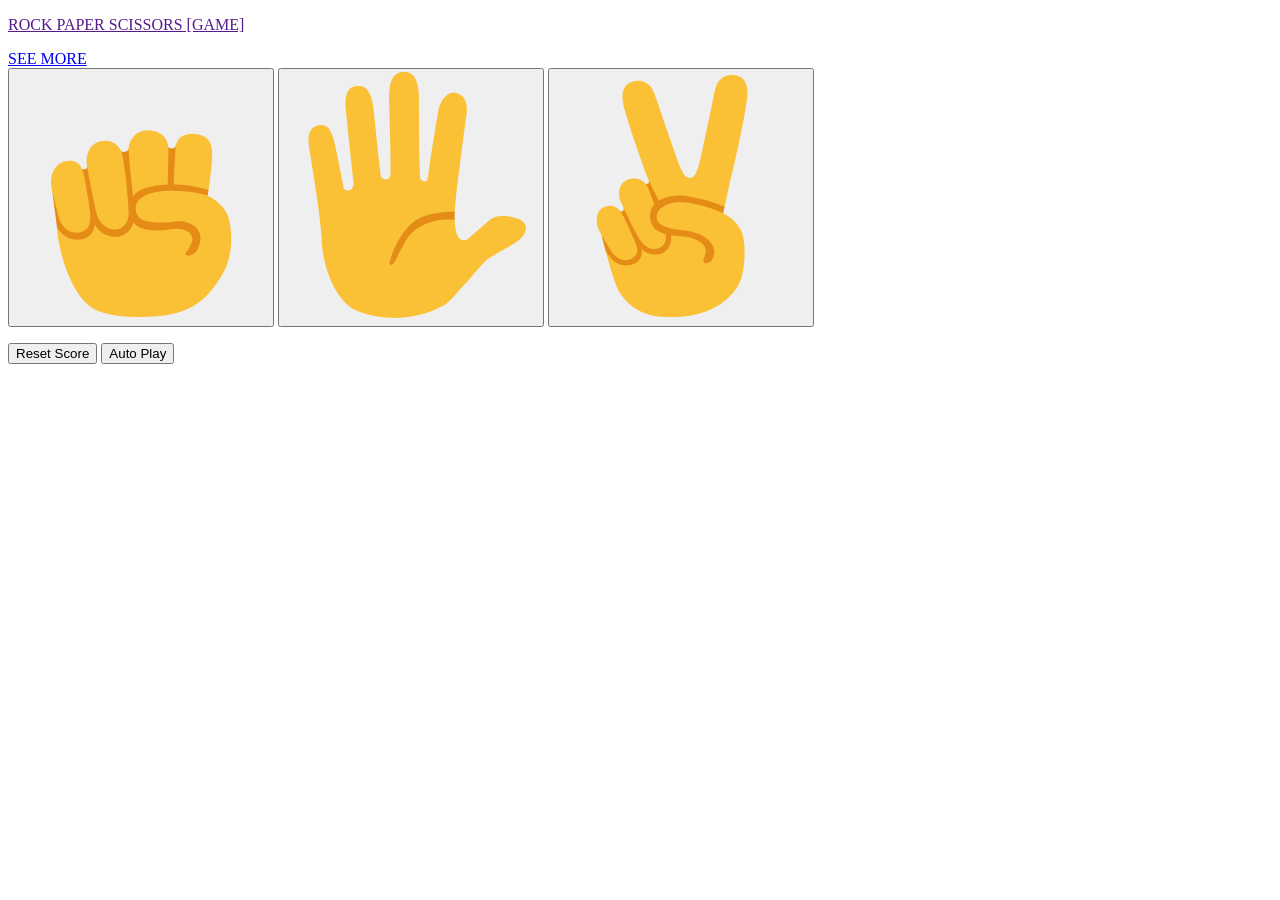
==== index.html @ 3cb87b9a "Add files via upload" ====
<!DOCTYPE html>
<html lang="en">
<head>
  <meta charset="UTF-8">
  <meta name="viewport" content="width=device-width, initial-scale=1.0">
  <title>ROCK-PAPER-SCISSORS [GAME]</title>
  <link rel="stylesheet" href="./styles/style.css">
  <link rel="shortcut icon" href="./images/favicon.ico" type="image/x-icon">
</head>
<body>
  <div class="navbar">
    <div>
      <a href=""><p class="title">ROCK PAPER SCISSORS [GAME]</p></a>
    </div>
    <a href="https://github.com/tobi-2008" class="see">SEE MORE</a>
  </div>
  <button class="move" onclick="playGame('rock')"><img src="./rock-emoji.png" alt="img"></button>

  <button class="move" onclick="playGame('paper')"><img src="./paper-emoji.png" alt="img"></button>

  <button class="move" onclick="playGame('scissors')"><img src="./scissors-emoji.png" alt="img"></button>

  <p class="js-score result"></p>
  <p class="js-moves"></p>
  <p class="js-result score"></p>

  <button class="reset" onclick="
    score.wins = 0;
    score.losses = 0;
    score.ties = 0;
    localStorage.removeItem('score')
    updateScoreElement();
  ">Reset Score</button>

  <button class="auto-play-button" onclick="
  autoPlay();
  ">Auto Play</button>

  <script src="./scripts/app.js"></script>
</body>

</html>
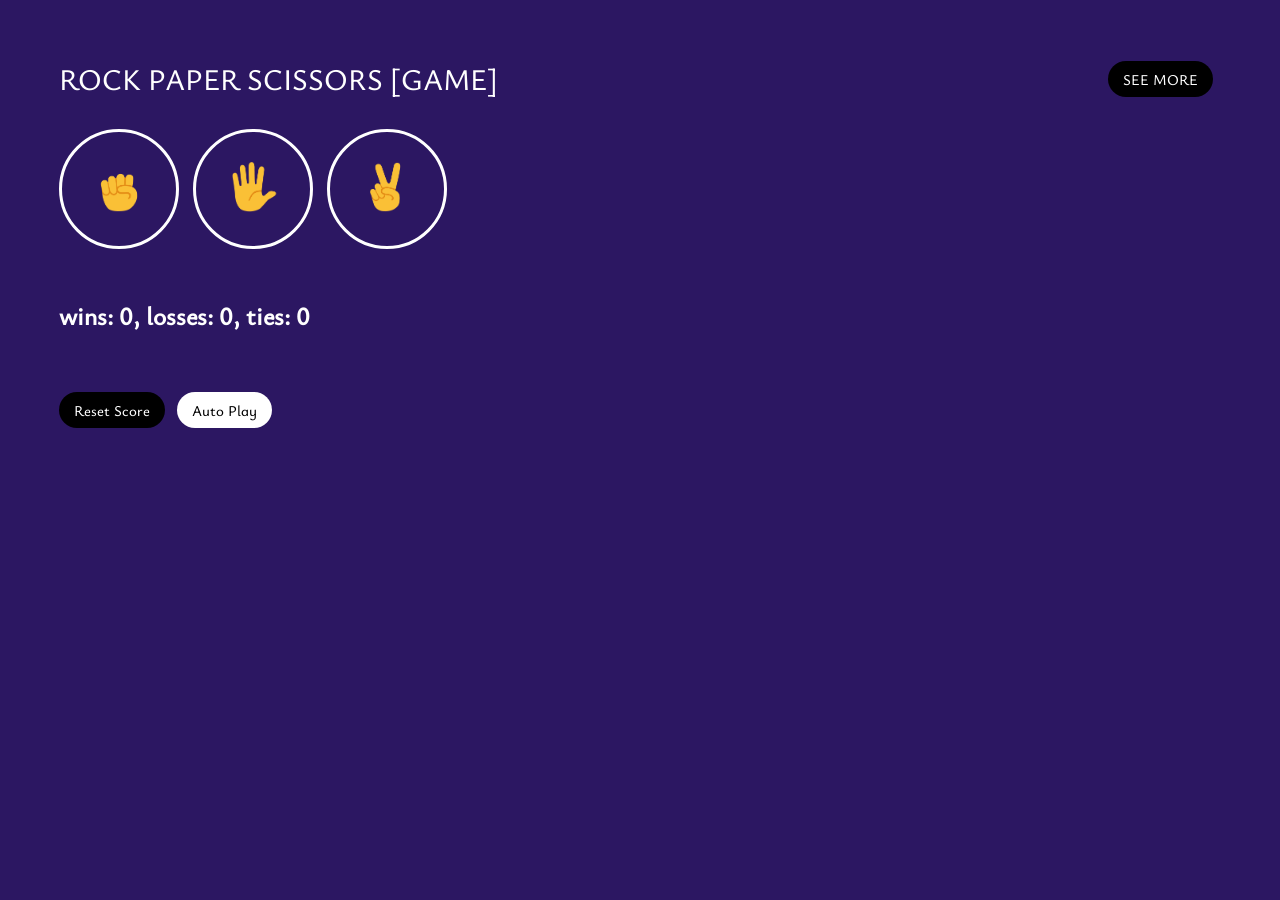
==== commit 8b58f6fe: "Update index.html" ====
--- a/index.html
+++ b/index.html
@@ -4,8 +4,8 @@
   <meta charset="UTF-8">
   <meta name="viewport" content="width=device-width, initial-scale=1.0">
   <title>ROCK-PAPER-SCISSORS [GAME]</title>
-  <link rel="stylesheet" href="./styles/style.css">
-  <link rel="shortcut icon" href="./images/favicon.ico" type="image/x-icon">
+  <link rel="stylesheet" href="./style.css">
+  <link rel="shortcut icon" href="./favicon.ico" type="image/x-icon">
 </head>
 <body>
   <div class="navbar">
@@ -36,7 +36,7 @@
   autoPlay();
   ">Auto Play</button>
 
-  <script src="./scripts/app.js"></script>
+  <script src="./app.js"></script>
 </body>
 
-</html>+</html>
--- a/style.css
+++ b/style.css
@@ -0,0 +1,100 @@
+* {
+  font-size: 16px;
+  font-family: ysabeau infant;
+  text-decoration: none;
+}
+
+@font-face {
+  font-family: ysabeau infant;
+  src: url(./YsabeauInfant-Medium.ttf);
+}
+
+body {
+  background: #2c1762;
+  color: white;
+  padding: 20px 4%;
+}
+
+.title {
+  font-size: 30px;
+  font-weight: 400;
+}
+.navbar {
+  display: flex;
+  justify-content: space-between;
+  align-items: center;
+}
+
+.navbar a{
+  color: white;
+}
+
+.see{
+  background-color: black;
+  border: none;
+  font-size: 15px;
+  border-radius: 25px;
+  padding: 8px 15px;
+  margin-right: 8px;
+  cursor: pointer;
+}
+img {
+  height: 50px;
+}
+
+button:not(.reset, .auto-play-button) {
+  background-color: transparent;
+  border: 3px solid white;
+  width: 120px;
+  height: 120px;
+  border-radius: 60px;
+  margin-right: 10px;
+  cursor: pointer;
+}
+
+.result {
+  font-size: 25px;
+  font-weight: bold;
+  margin-top: 50px;
+}
+
+.score {
+  margin-top: 60px;
+}
+
+.reset{
+  background-color: black;
+  color: white;
+  border: none;
+  font-size: 15px;
+  border-radius: 25px;
+  padding: 8px 15px;
+  margin-right: 8px;
+  cursor: pointer;
+}
+.auto-play-button{
+  background-color: white;
+  color: black;
+  border: none;
+  font-size: 15px;
+  border-radius: 25px;
+  padding: 8px 15px;
+  cursor: pointer;
+}
+@media(max-width: 740px) {
+  body {
+    text-align: center;
+  }
+ a .title{
+    font-size: 15px;
+    font-weight: 200;
+  }
+  .move{
+    width: 60px;
+    height: 60px;
+  }
+  .navbar{
+    flex-direction: column-reverse;
+    margin-bottom: 35px;
+  }
+}
